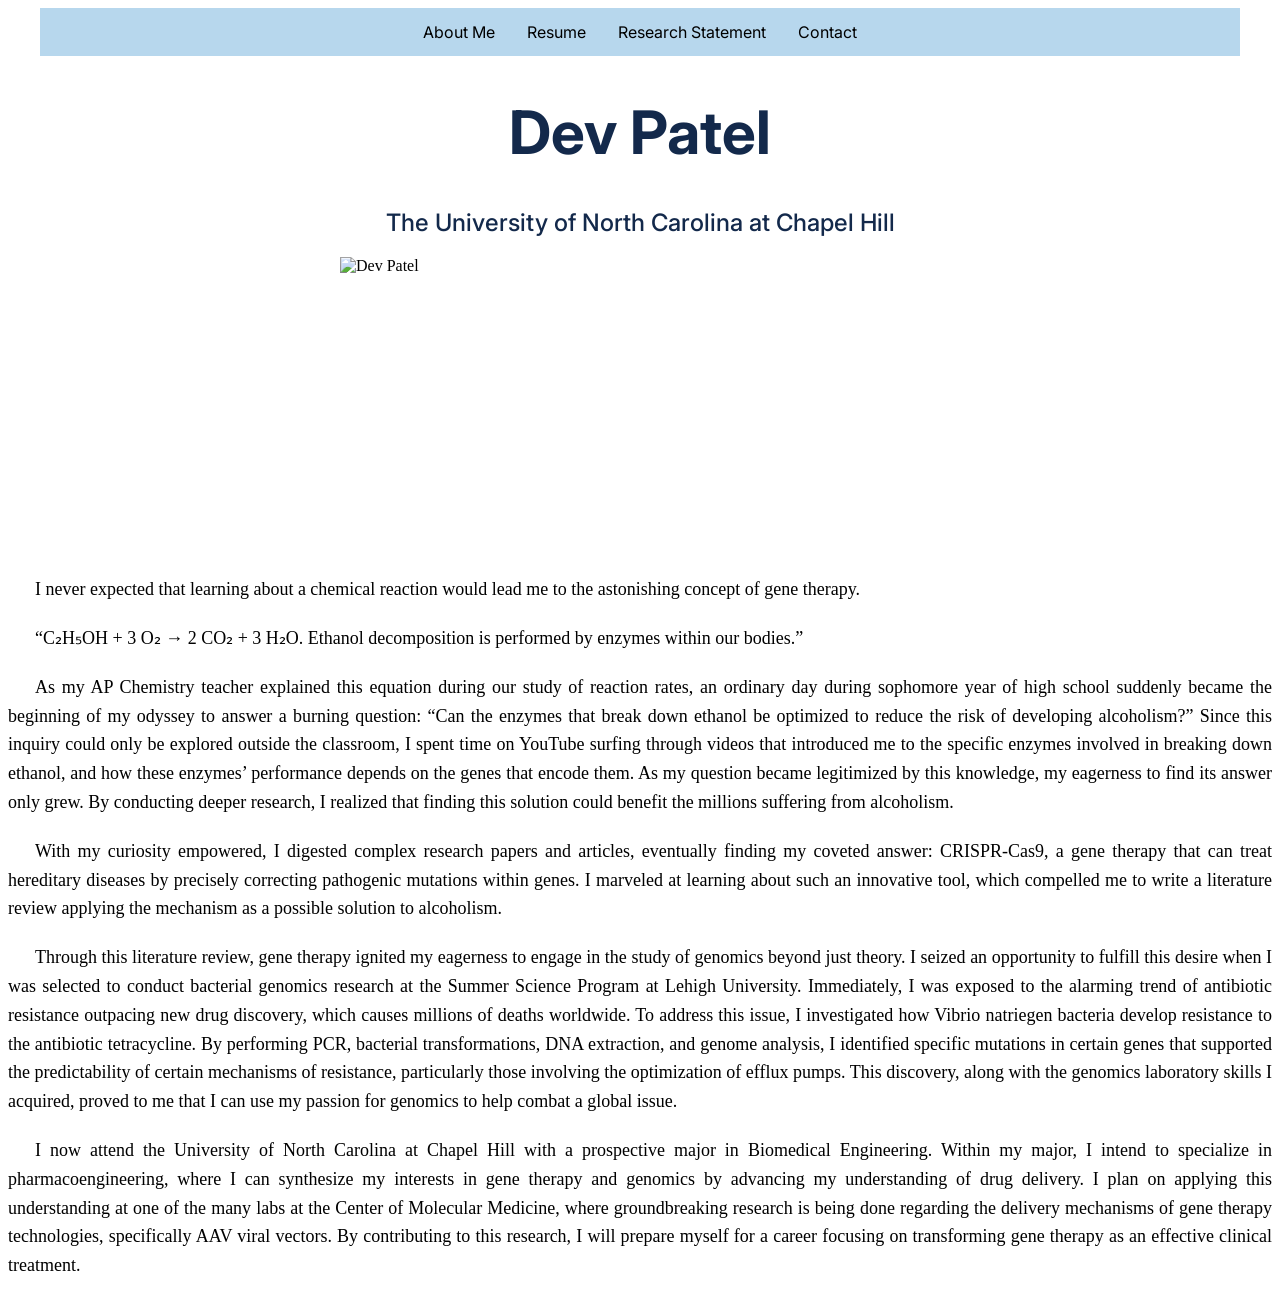
==== index.html @ 308b5693 "Worked on Home Page" ====
<!DOCTYPE html>
<html>
<head>
<title>Dev Patel</title>
</head>
<link rel="stylesheet" href="style.css">
<body>
    <navbar">
        <ul>
            <li><a href="index.html">About Me</a></li>
            <li><a href="resume.html">Resume</a></li>
            <li><a href="researchstatement.html">Research Statement</a></li>
            <li><a href="contactinformation.html">Contact</a></li>
        </ul>
    </navbar>
    <h1 >Dev Patel</h1>
    <h2 >The University of North Carolina at Chapel Hill</h2>
    <img style="width: 600px; height: 300px;" src="https://media.licdn.com/dms/image/v2/D4E03AQGWj9w9vLKgnQ/profile-displayphoto-shrink_800_800/B4EZQkqEZgHkAg-/0/1735781796800?e=1792022400&v=beta&t=fIKKmQFOK9RnvFEwx9i7s6EqBhBZdT0MkdZrXkFmvZI" alt="Dev Patel">
    <p>I never expected that learning about a chemical reaction would lead me to the astonishing concept of gene therapy.</p>
    <p>“C₂H₅OH + 3 O₂ → 2 CO₂ + 3 H₂O. Ethanol decomposition is performed by enzymes within our bodies.”</p>
    <p>As my AP Chemistry teacher explained this equation during our study of reaction rates, an ordinary day during sophomore year of high school suddenly became the beginning of my odyssey to answer a burning question: “Can the enzymes that break down ethanol be optimized to reduce the risk of developing alcoholism?” Since this inquiry could only be explored outside the classroom, I spent time on YouTube surfing through videos that introduced me to the specific enzymes involved in breaking down ethanol, and how these enzymes’ performance depends on the genes that encode them. As my question became legitimized by this knowledge, my eagerness to find its answer only grew. By conducting deeper research, I realized that finding this solution could benefit the millions suffering from alcoholism.</p>
    <p>With my curiosity empowered, I digested complex research papers and articles, eventually finding my coveted answer: CRISPR-Cas9, a gene therapy that can treat hereditary diseases by precisely correcting pathogenic mutations within genes. I marveled at learning about such an innovative tool, which compelled me to write a literature review applying the mechanism as a possible solution to alcoholism.</p>
    <p>Through this literature review, gene therapy ignited my eagerness to engage in the study of genomics beyond just theory. I seized an opportunity to fulfill this desire when I was selected to conduct bacterial genomics research at the Summer Science Program at Lehigh University. Immediately, I was exposed to the alarming trend of antibiotic resistance outpacing new drug discovery, which causes millions of deaths worldwide. To address this issue, I investigated how Vibrio natriegen bacteria develop resistance to the antibiotic tetracycline. By performing PCR, bacterial transformations, DNA extraction, and genome analysis, I identified specific mutations in certain genes that supported the predictability of certain mechanisms of resistance, particularly those involving the optimization of efflux pumps. This discovery, along with the genomics laboratory skills I acquired, proved to me that I can use my passion for genomics to help combat a global issue.</p>
    <p>I now attend the University of North Carolina at Chapel Hill with a prospective major in Biomedical Engineering. Within my major, I intend to specialize in pharmacoengineering, where I can synthesize my interests in gene therapy and genomics by advancing my understanding of drug delivery. I plan on applying this understanding at one of the many labs at the Center of Molecular Medicine, where groundbreaking research is being done regarding the delivery mechanisms of gene therapy technologies, specifically AAV viral vectors. By contributing to this research, I will prepare myself for a career focusing on transforming gene therapy as an effective clinical treatment.</p>
</body>
</html>
---- style.css ----
@import url('https://fonts.googleapis.com/css2?family=Inter:wght@400;700&family=Roboto:wght@400;700&display=swap');
ul {
  position: sticky;
  top: 0;
  list-style-type: none;
  margin: 0 auto;
  padding: 0;
  overflow: hidden;
  background-color: #b7d7ed;
  display:flex;
  justify-content: center;
  width:1200px
}

ul li a {
  display: block;
  color: black;
  text-align: center;
  padding: 14px 16px;
  text-decoration: none;
  font-family: 'Inter', sans-serif;
}

ul li a:hover {
  background-color: #13294b;
  color:#b7d7ed
  
}

h1{
    font-family:'Inter', sans-serif;
    font-size:60px;
    font-weight:bold;
    text-align: center;
    color:#13294b;
}

h2{
    font-family:'inter', sans-serif;
    font-weight:500;
    text-align: center;
    color:#13294b
}
img{
    display: block;
    margin-left: auto;
    margin-right: auto;
    width: 50%;
}
p {
  font-family:'Georgia', serif; /* Sets the font family for paragraphs */
  font-size:large;
  /* Controls spacing between paragraphs */
  margin-bottom: 20px;
  
  /* Improves readability by adjusting space between text lines */
  line-height: 1.6;
  
  /* Sets the alignment (left, right, center, or justify) */
  text-align: justify;
  
  /* Indents the first line of every paragraph (optional book-style) */
  text-indent: 1.5em;
}
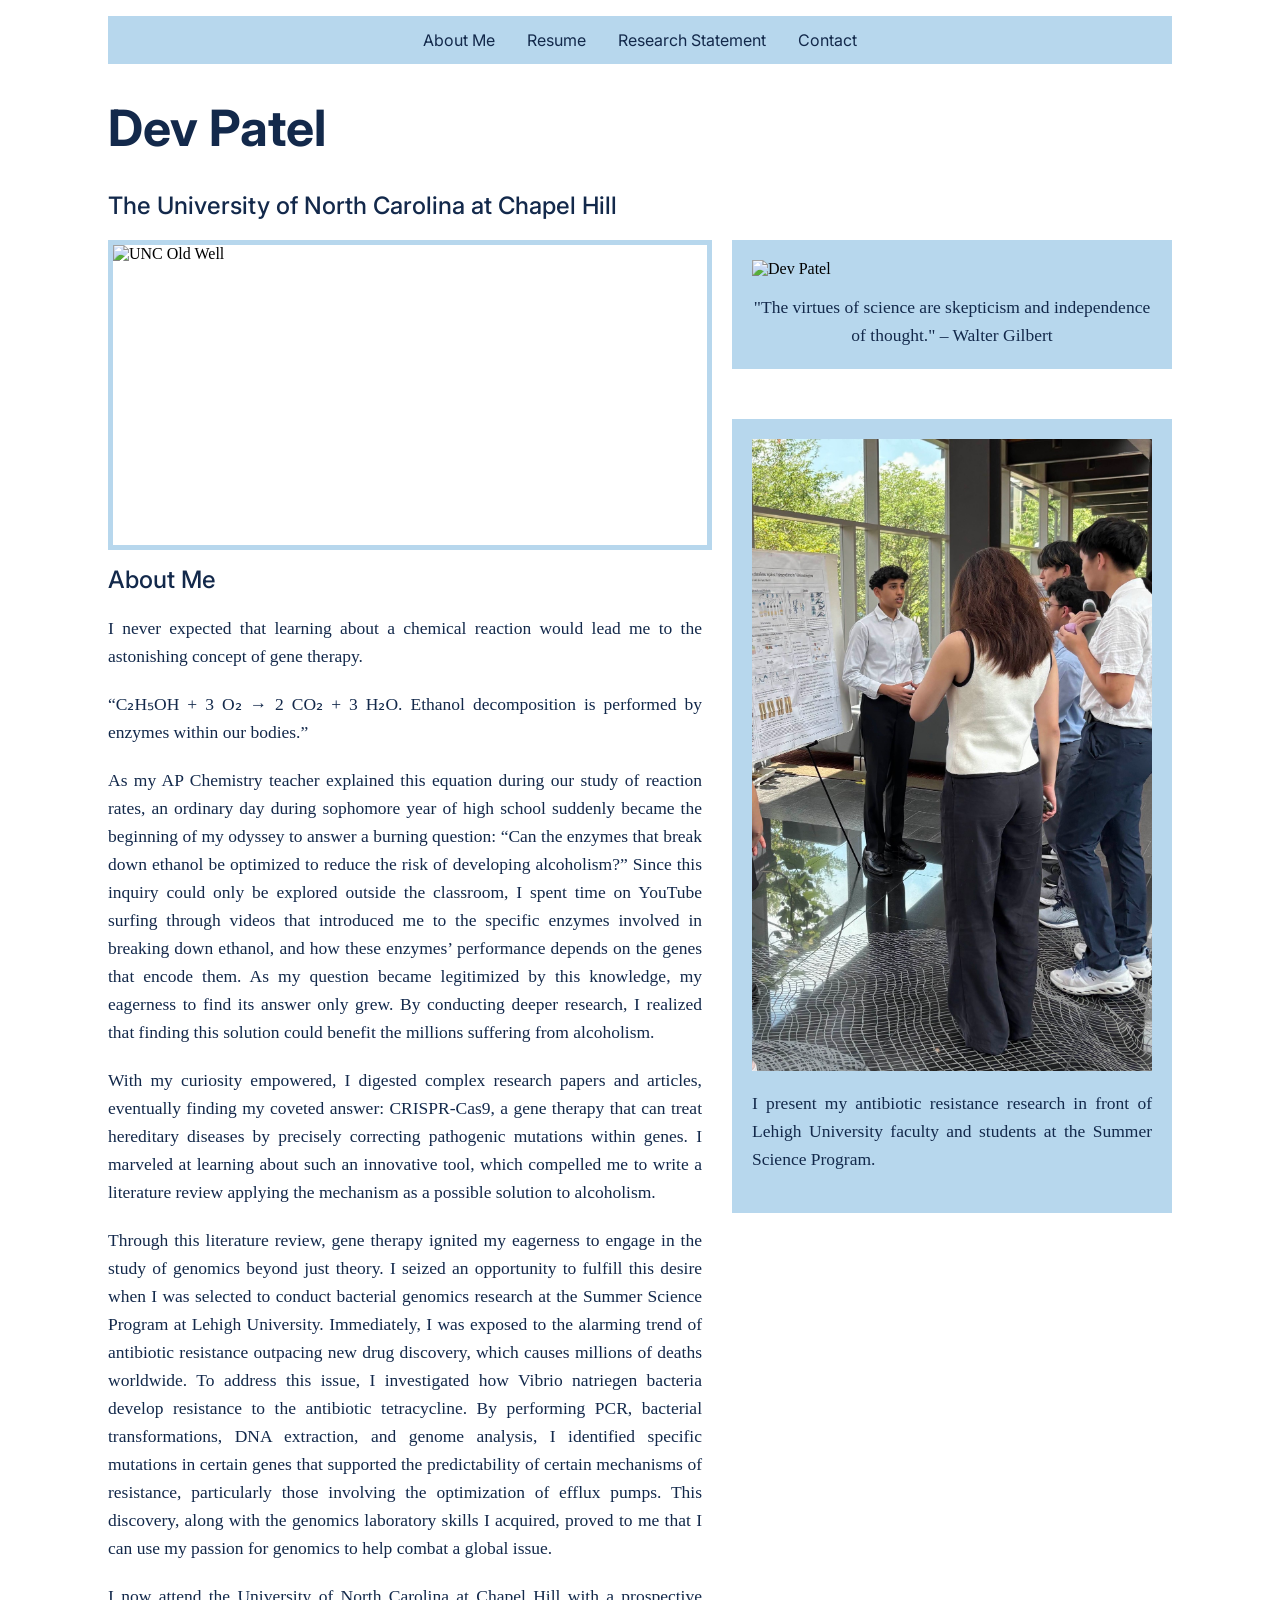
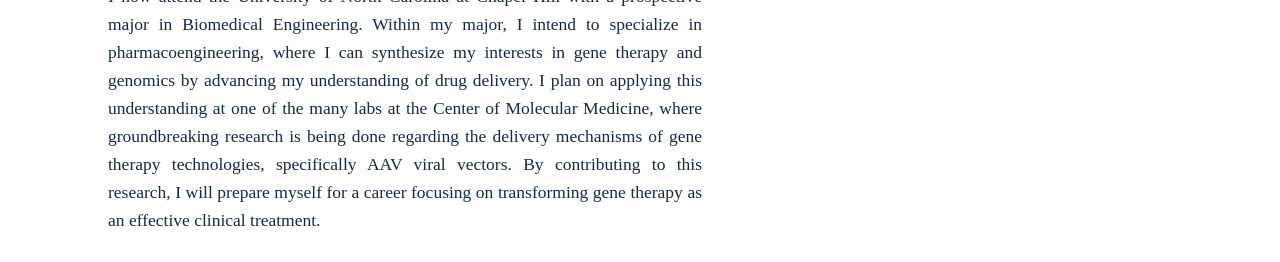
==== commit a89079eb: "Finished Index Page, Resume, Contact Info, Setup Research Statement," ====
--- a/index.html
+++ b/index.html
@@ -15,12 +15,28 @@
     </navbar>
     <h1 >Dev Patel</h1>
     <h2 >The University of North Carolina at Chapel Hill</h2>
-    <img style="width: 600px; height: 300px;" src="https://media.licdn.com/dms/image/v2/D4E03AQGWj9w9vLKgnQ/profile-displayphoto-shrink_800_800/B4EZQkqEZgHkAg-/0/1735781796800?e=1792022400&v=beta&t=fIKKmQFOK9RnvFEwx9i7s6EqBhBZdT0MkdZrXkFmvZI" alt="Dev Patel">
-    <p>I never expected that learning about a chemical reaction would lead me to the astonishing concept of gene therapy.</p>
-    <p>“C₂H₅OH + 3 O₂ → 2 CO₂ + 3 H₂O. Ethanol decomposition is performed by enzymes within our bodies.”</p>
-    <p>As my AP Chemistry teacher explained this equation during our study of reaction rates, an ordinary day during sophomore year of high school suddenly became the beginning of my odyssey to answer a burning question: “Can the enzymes that break down ethanol be optimized to reduce the risk of developing alcoholism?” Since this inquiry could only be explored outside the classroom, I spent time on YouTube surfing through videos that introduced me to the specific enzymes involved in breaking down ethanol, and how these enzymes’ performance depends on the genes that encode them. As my question became legitimized by this knowledge, my eagerness to find its answer only grew. By conducting deeper research, I realized that finding this solution could benefit the millions suffering from alcoholism.</p>
-    <p>With my curiosity empowered, I digested complex research papers and articles, eventually finding my coveted answer: CRISPR-Cas9, a gene therapy that can treat hereditary diseases by precisely correcting pathogenic mutations within genes. I marveled at learning about such an innovative tool, which compelled me to write a literature review applying the mechanism as a possible solution to alcoholism.</p>
-    <p>Through this literature review, gene therapy ignited my eagerness to engage in the study of genomics beyond just theory. I seized an opportunity to fulfill this desire when I was selected to conduct bacterial genomics research at the Summer Science Program at Lehigh University. Immediately, I was exposed to the alarming trend of antibiotic resistance outpacing new drug discovery, which causes millions of deaths worldwide. To address this issue, I investigated how Vibrio natriegen bacteria develop resistance to the antibiotic tetracycline. By performing PCR, bacterial transformations, DNA extraction, and genome analysis, I identified specific mutations in certain genes that supported the predictability of certain mechanisms of resistance, particularly those involving the optimization of efflux pumps. This discovery, along with the genomics laboratory skills I acquired, proved to me that I can use my passion for genomics to help combat a global issue.</p>
-    <p>I now attend the University of North Carolina at Chapel Hill with a prospective major in Biomedical Engineering. Within my major, I intend to specialize in pharmacoengineering, where I can synthesize my interests in gene therapy and genomics by advancing my understanding of drug delivery. I plan on applying this understanding at one of the many labs at the Center of Molecular Medicine, where groundbreaking research is being done regarding the delivery mechanisms of gene therapy technologies, specifically AAV viral vectors. By contributing to this research, I will prepare myself for a career focusing on transforming gene therapy as an effective clinical treatment.</p>
+   <div class="image-container">
+    <div class="left-column">
+        <img src="https://static.cozycozy.com/images/catalog/bg2/horizontal-chapel-hill.jpg" alt="UNC Old Well" class="UNC photo">
+        <h2>About Me</h2>
+        <p>I never expected that learning about a chemical reaction would lead me to the astonishing concept of gene therapy.</p>
+        <p>“C₂H₅OH + 3 O₂ → 2 CO₂ + 3 H₂O. Ethanol decomposition is performed by enzymes within our bodies.”</p>
+        <p>As my AP Chemistry teacher explained this equation during our study of reaction rates, an ordinary day during sophomore year of high school suddenly became the beginning of my odyssey to answer a burning question: “Can the enzymes that break down ethanol be optimized to reduce the risk of developing alcoholism?” Since this inquiry could only be explored outside the classroom, I spent time on YouTube surfing through videos that introduced me to the specific enzymes involved in breaking down ethanol, and how these enzymes’ performance depends on the genes that encode them. As my question became legitimized by this knowledge, my eagerness to find its answer only grew. By conducting deeper research, I realized that finding this solution could benefit the millions suffering from alcoholism.</p>
+        <p>With my curiosity empowered, I digested complex research papers and articles, eventually finding my coveted answer: CRISPR-Cas9, a gene therapy that can treat hereditary diseases by precisely correcting pathogenic mutations within genes. I marveled at learning about such an innovative tool, which compelled me to write a literature review applying the mechanism as a possible solution to alcoholism.</p>
+        <p>Through this literature review, gene therapy ignited my eagerness to engage in the study of genomics beyond just theory. I seized an opportunity to fulfill this desire when I was selected to conduct bacterial genomics research at the Summer Science Program at Lehigh University. Immediately, I was exposed to the alarming trend of antibiotic resistance outpacing new drug discovery, which causes millions of deaths worldwide. To address this issue, I investigated how Vibrio natriegen bacteria develop resistance to the antibiotic tetracycline. By performing PCR, bacterial transformations, DNA extraction, and genome analysis, I identified specific mutations in certain genes that supported the predictability of certain mechanisms of resistance, particularly those involving the optimization of efflux pumps. This discovery, along with the genomics laboratory skills I acquired, proved to me that I can use my passion for genomics to help combat a global issue.</p>
+        <p>I now attend the University of North Carolina at Chapel Hill with a prospective major in Biomedical Engineering. Within my major, I intend to specialize in pharmacoengineering, where I can synthesize my interests in gene therapy and genomics by advancing my understanding of drug delivery. I plan on applying this understanding at one of the many labs at the Center of Molecular Medicine, where groundbreaking research is being done regarding the delivery mechanisms of gene therapy technologies, specifically AAV viral vectors. By contributing to this research, I will prepare myself for a career focusing on transforming gene therapy as an effective clinical treatment.</p>
+    </div>
+    <div class="right-column">
+    <div class="profile-card">
+        <img src="https://media.licdn.com/dms/image/v2/D4E03AQGWj9w9vLKgnQ/profile-displayphoto-shrink_800_800/B4EZQkqEZgHkAg-/0/1735781796800?e=1792022400&v=beta&t=fIKKmQFOK9RnvFEwx9i7s6EqBhBZdT0MkdZrXkFmvZI" alt="Dev Patel" class="profile-photo">
+        <p class="quote">"The virtues of science are skepticism and independence of thought." – Walter Gilbert</p>
+    </div>
+    <div class="profile-card">
+        <img src="IMG_7405.jpg" alt="Describe the image" class="extra-photo">
+        <p>I present my antibiotic resistance research in front of Lehigh University faculty and students at the Summer Science Program.</p>
+    </div>
+</div>
+    </div>
+</div>
 </body>
 </html>
--- a/style.css
+++ b/style.css
@@ -3,18 +3,19 @@
   position: sticky;
   top: 0;
   list-style-type: none;
-  margin: 0 auto;
+  margin-top: 0 auto;
+  margin-left: 100px;
+  margin-right: 100px;
   padding: 0;
   overflow: hidden;
+  display: flex;
+  justify-content: center;
   background-color: #b7d7ed;
-  display:flex;
-  justify-content: center;
-  width:1200px
 }
 
 ul li a {
   display: block;
-  color: black;
+  color: #13294b;
   text-align: center;
   padding: 14px 16px;
   text-decoration: none;
@@ -29,36 +30,92 @@
 
 h1{
     font-family:'Inter', sans-serif;
-    font-size:60px;
+    font-size:50px;
     font-weight:bold;
-    text-align: center;
+    text-align: left;
     color:#13294b;
+    margin-left: 100px;
 }
 
 h2{
     font-family:'inter', sans-serif;
     font-weight:500;
-    text-align: center;
+    text-align: left;
+    margin-left: 100px;
     color:#13294b
 }
-img{
-    display: block;
-    margin-left: auto;
-    margin-right: auto;
-    width: 50%;
+.image-container {
+  display: flex;
+  align-items: flex-start;  /* tops line up */
+  gap: 30px;
+  margin: 0 100px;          /* matches your page margins */
+}
+
+/* Left side: UNC photo + About Me */
+.left-column {
+  flex: 1;                  /* takes all remaining width */
+  min-width: 0;
+}
+
+.UNC.photo {
+  width: 100%;
+  height: 300px;
+  object-fit: cover;        /* crops instead of squishing */
+  display: block;
+  border:#b7d7ed solid 5px;
+}
+
+.left-column h2 {
+  margin-top: 15px;
+  margin-left: 0;         /* space between photo and heading */
+}
+
+.right-column {
+  flex-shrink: 0;
+  width: 440px;              /* controls the card AND the new image's width */
+}
+
+.profile-card {
+  width: 100%;
+  box-sizing: border-box;    /* padding stays inside the 440px */
+  background-color: #b7d7ed;
+  padding: 20px;
+}
+
+.profile-photo {
+  width: 100%;
+  height: auto;
+  display: block;
+}
+
+.quote {
+  margin: 15px 0 0;
+  text-align: center;
+  color: #13294b;
+}
+.extra-photo {
+  width: 100%;
+  height: auto;
+  display: block;
+}
+.profile-card + .profile-card {
+  margin-top: 50px;
 }
 p {
   font-family:'Georgia', serif; /* Sets the font family for paragraphs */
-  font-size:large;
+  font-size:17.5px;
   /* Controls spacing between paragraphs */
   margin-bottom: 20px;
+  color:#13294b;
   
   /* Improves readability by adjusting space between text lines */
   line-height: 1.6;
   
   /* Sets the alignment (left, right, center, or justify) */
   text-align: justify;
-  
-  /* Indents the first line of every paragraph (optional book-style) */
-  text-indent: 1.5em;
+}
+.resume-container {
+  display: flex;
+  justify-content: center;
+  margin-bottom: 40px;
 }
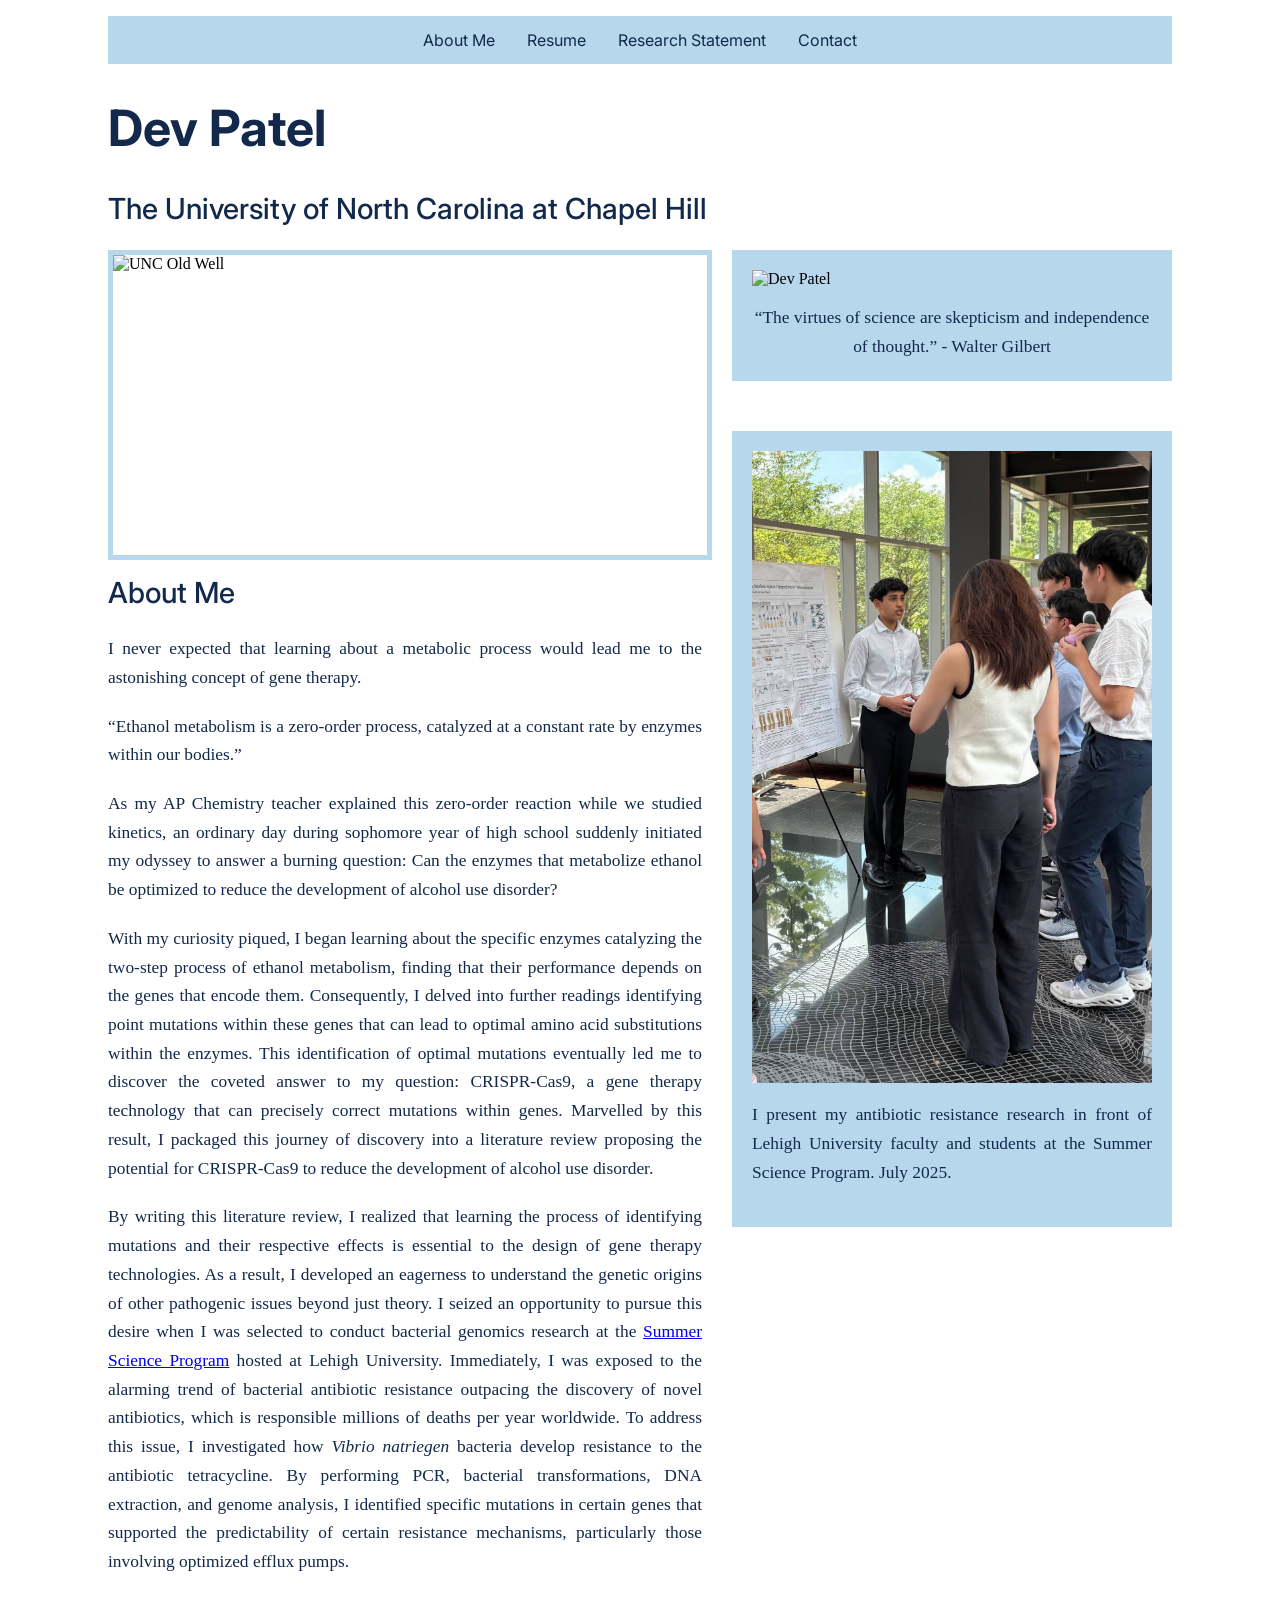
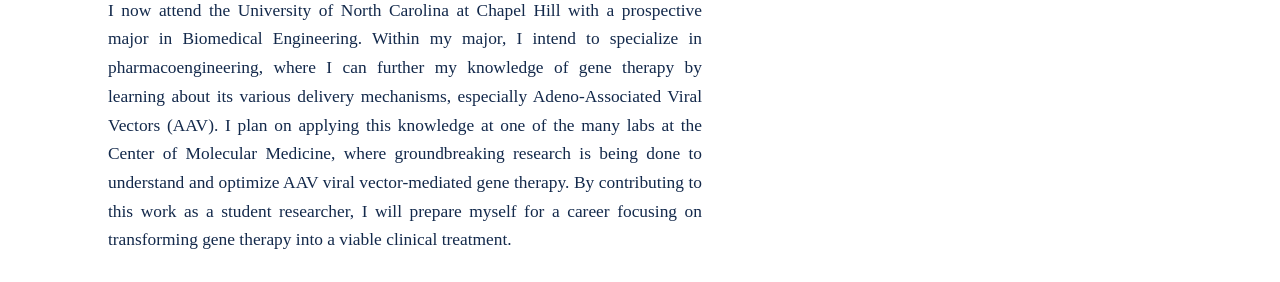
==== commit c852cffd: "All Changes" ====
--- a/index.html
+++ b/index.html
@@ -19,21 +19,21 @@
     <div class="left-column">
         <img src="https://static.cozycozy.com/images/catalog/bg2/horizontal-chapel-hill.jpg" alt="UNC Old Well" class="UNC photo">
         <h2>About Me</h2>
-        <p>I never expected that learning about a chemical reaction would lead me to the astonishing concept of gene therapy.</p>
-        <p>“C₂H₅OH + 3 O₂ → 2 CO₂ + 3 H₂O. Ethanol decomposition is performed by enzymes within our bodies.”</p>
-        <p>As my AP Chemistry teacher explained this equation during our study of reaction rates, an ordinary day during sophomore year of high school suddenly became the beginning of my odyssey to answer a burning question: “Can the enzymes that break down ethanol be optimized to reduce the risk of developing alcoholism?” Since this inquiry could only be explored outside the classroom, I spent time on YouTube surfing through videos that introduced me to the specific enzymes involved in breaking down ethanol, and how these enzymes’ performance depends on the genes that encode them. As my question became legitimized by this knowledge, my eagerness to find its answer only grew. By conducting deeper research, I realized that finding this solution could benefit the millions suffering from alcoholism.</p>
-        <p>With my curiosity empowered, I digested complex research papers and articles, eventually finding my coveted answer: CRISPR-Cas9, a gene therapy that can treat hereditary diseases by precisely correcting pathogenic mutations within genes. I marveled at learning about such an innovative tool, which compelled me to write a literature review applying the mechanism as a possible solution to alcoholism.</p>
-        <p>Through this literature review, gene therapy ignited my eagerness to engage in the study of genomics beyond just theory. I seized an opportunity to fulfill this desire when I was selected to conduct bacterial genomics research at the Summer Science Program at Lehigh University. Immediately, I was exposed to the alarming trend of antibiotic resistance outpacing new drug discovery, which causes millions of deaths worldwide. To address this issue, I investigated how Vibrio natriegen bacteria develop resistance to the antibiotic tetracycline. By performing PCR, bacterial transformations, DNA extraction, and genome analysis, I identified specific mutations in certain genes that supported the predictability of certain mechanisms of resistance, particularly those involving the optimization of efflux pumps. This discovery, along with the genomics laboratory skills I acquired, proved to me that I can use my passion for genomics to help combat a global issue.</p>
-        <p>I now attend the University of North Carolina at Chapel Hill with a prospective major in Biomedical Engineering. Within my major, I intend to specialize in pharmacoengineering, where I can synthesize my interests in gene therapy and genomics by advancing my understanding of drug delivery. I plan on applying this understanding at one of the many labs at the Center of Molecular Medicine, where groundbreaking research is being done regarding the delivery mechanisms of gene therapy technologies, specifically AAV viral vectors. By contributing to this research, I will prepare myself for a career focusing on transforming gene therapy as an effective clinical treatment.</p>
+        <p>I never expected that learning about a metabolic process would lead me to the astonishing concept of gene therapy.</p>
+        <p>“Ethanol metabolism is a zero-order process, catalyzed at a constant rate by enzymes within our bodies.”</p>
+        <p>As my AP Chemistry teacher explained this zero-order reaction while we studied kinetics, an ordinary day during sophomore year of high school suddenly initiated my odyssey to answer a burning question: Can the enzymes that metabolize ethanol be optimized to reduce the development of alcohol use disorder? 
+        <p>With my curiosity piqued, I began learning about the specific enzymes catalyzing the two-step process of ethanol metabolism, finding that their performance depends on the genes that encode them. Consequently, I delved into further readings identifying point mutations within these genes that can lead to optimal amino acid substitutions within the enzymes. This identification of optimal mutations eventually led me to discover the coveted answer to my question: CRISPR-Cas9, a gene therapy technology that can precisely correct mutations within genes. Marvelled by this result, I packaged this journey of discovery into a literature review proposing the potential for CRISPR-Cas9 to reduce the development of alcohol use disorder.</p>
+        <p>By writing this literature review, I realized that learning the process of identifying mutations and their respective effects is essential to the design of gene therapy technologies. As a result, I developed an eagerness to understand the genetic origins of other pathogenic issues beyond just theory. I seized an opportunity to pursue this desire when I was selected to conduct bacterial genomics research at the <a href="https://ssp.org/bacterial-genomics/" target="_blank">Summer Science Program</a> hosted at Lehigh University. Immediately, I was exposed to the alarming trend of bacterial antibiotic resistance outpacing the discovery of novel antibiotics, which is responsible millions of deaths per year worldwide. To address this issue, I investigated how <i>Vibrio natriegen</i> bacteria develop resistance to the antibiotic tetracycline. By performing PCR, bacterial transformations, DNA extraction, and genome analysis, I identified specific mutations in certain genes that supported the predictability of certain resistance mechanisms, particularly those involving optimized efflux pumps.</p>
+        <p>I now attend the University of North Carolina at Chapel Hill with a prospective major in Biomedical Engineering. Within my major, I intend to specialize in pharmacoengineering, where I can further my knowledge of gene therapy by learning about its various delivery mechanisms, especially Adeno-Associated Viral Vectors (AAV). I plan on applying this knowledge at one of the many labs at the Center of Molecular Medicine, where groundbreaking research is being done to understand and optimize AAV viral vector-mediated gene therapy. By contributing to this work as a student researcher, I will prepare myself for a career focusing on transforming gene therapy into a viable clinical treatment.</p>
     </div>
     <div class="right-column">
     <div class="profile-card">
-        <img src="https://media.licdn.com/dms/image/v2/D4E03AQGWj9w9vLKgnQ/profile-displayphoto-shrink_800_800/B4EZQkqEZgHkAg-/0/1735781796800?e=1792022400&v=beta&t=fIKKmQFOK9RnvFEwx9i7s6EqBhBZdT0MkdZrXkFmvZI" alt="Dev Patel" class="profile-photo">
-        <p class="quote">"The virtues of science are skepticism and independence of thought." – Walter Gilbert</p>
+        <img src="https://media.licdn.com/dms/image/v2/D4E03AQGWj9w9vLKgnQ/profile-displayphoto-shrink_800_800/B4EZQkqEZgHkAg-/0/1735781796800?e=1793836800&v=beta&t=qBeiGGsUl1-yHXeUT11aN6q8BCBufcJVCK0CBBPH0yM" alt="Dev Patel" class="profile-photo">
+        <p class="quote">“The virtues of science are skepticism and independence of thought.” - Walter Gilbert</p>
     </div>
     <div class="profile-card">
         <img src="IMG_7405.jpg" alt="Describe the image" class="extra-photo">
-        <p>I present my antibiotic resistance research in front of Lehigh University faculty and students at the Summer Science Program.</p>
+        <p>I present my antibiotic resistance research in front of Lehigh University faculty and students at the Summer Science Program. July 2025.</p>
     </div>
 </div>
     </div>
--- a/style.css
+++ b/style.css
@@ -42,6 +42,7 @@
     font-weight:500;
     text-align: left;
     margin-left: 100px;
+    font-size: 29px;
     color:#13294b
 }
 .image-container {
@@ -103,13 +104,13 @@
 }
 p {
   font-family:'Georgia', serif; /* Sets the font family for paragraphs */
-  font-size:17.5px;
+  font-size:17.4px;
   /* Controls spacing between paragraphs */
   margin-bottom: 20px;
   color:#13294b;
   
   /* Improves readability by adjusting space between text lines */
-  line-height: 1.6;
+  line-height: 1.65;
   
   /* Sets the alignment (left, right, center, or justify) */
   text-align: justify;
@@ -118,4 +119,35 @@
   display: flex;
   justify-content: center;
   margin-bottom: 40px;
+}
+.Research-Container {
+  font-family: 'Georgia', serif;
+  font-size: 20px;
+  text-align: center;
+  color: #13294b;
+  background-color: #b7d7ed;
+  margin-top: 20px;
+  margin-left: 100px;
+  margin-right: 100px;
+  justify-content: center;
+  border: #13294b solid 5px;
+  border-radius: 20px;
+}
+.Research-Quote {
+  font-family: 'Georgia', serif;
+  font-size: 25px;
+  text-align: center;
+  color: #13294b;
+  padding-left: 10px;
+  padding-right: 10px;
+  line-height: 1.5;
+}
+.Research-Quote2 {
+  font-family: 'Georgia', serif;
+  font-size: 20px;
+  text-align: center;
+  color: #13294b;
+  padding-left: 10px;
+  padding-right: 10px;
+  line-height: 1.5;
 }
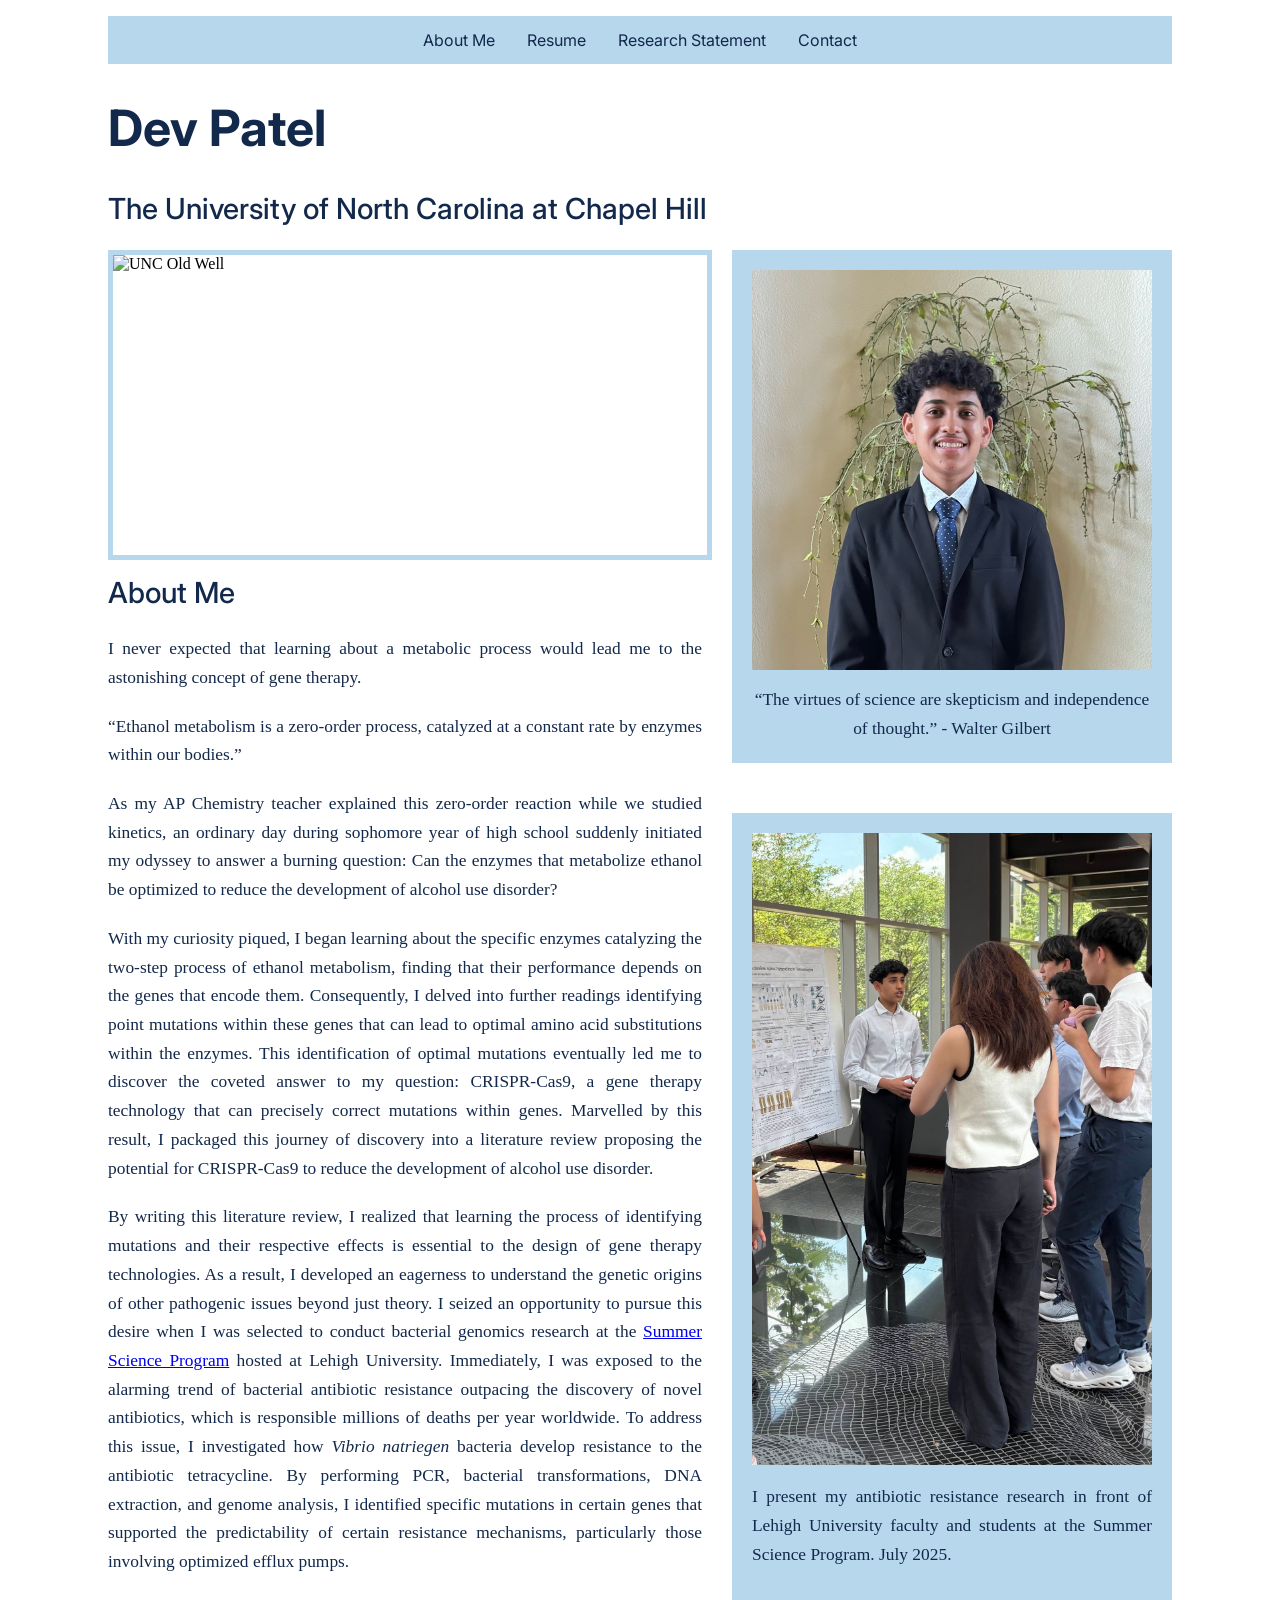
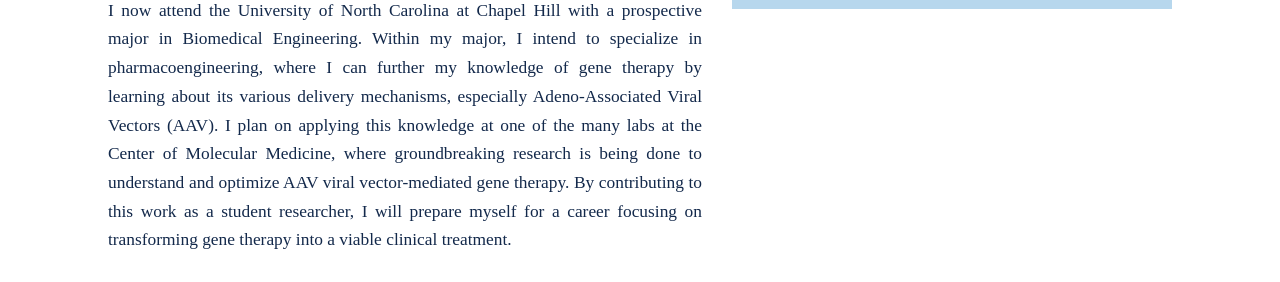
==== commit 00a2e57e: "Changed Research Statement, Uploaded LinkedIn photo to fix issue" ====
--- a/index.html
+++ b/index.html
@@ -28,7 +28,7 @@
     </div>
     <div class="right-column">
     <div class="profile-card">
-        <img src="https://media.licdn.com/dms/image/v2/D4E03AQGWj9w9vLKgnQ/profile-displayphoto-shrink_800_800/B4EZQkqEZgHkAg-/0/1735781796800?e=1793836800&v=beta&t=qBeiGGsUl1-yHXeUT11aN6q8BCBufcJVCK0CBBPH0yM" alt="Dev Patel" class="profile-photo">
+        <img src="LinkedIn Photo.jpeg" alt="Dev Patel" class="profile-photo">
         <p class="quote">“The virtues of science are skepticism and independence of thought.” - Walter Gilbert</p>
     </div>
     <div class="profile-card">
--- a/style.css
+++ b/style.css
@@ -150,4 +150,26 @@
   padding-left: 10px;
   padding-right: 10px;
   line-height: 1.5;
+}
+.Research-Paragraph-Container {
+  font-family: 'Georgia', serif;
+  font-size: 20px;
+  text-align: center;
+  color: #13294b;
+  background-color: #b7d7ed;
+  margin-top: 50px;
+  margin-left: 100px;
+  margin-right: 100px;
+  justify-content: center;
+  border: #13294b solid 5px;
+  border-radius: 20px;
+}
+.Research-Paragraph {
+  font-family: 'Georgia', serif;
+  font-size: 25px;
+  justify-content: center;
+  color: #13294b;
+  padding-left: 35px;
+  padding-right: 35px;
+  line-height: 1.5;
 }
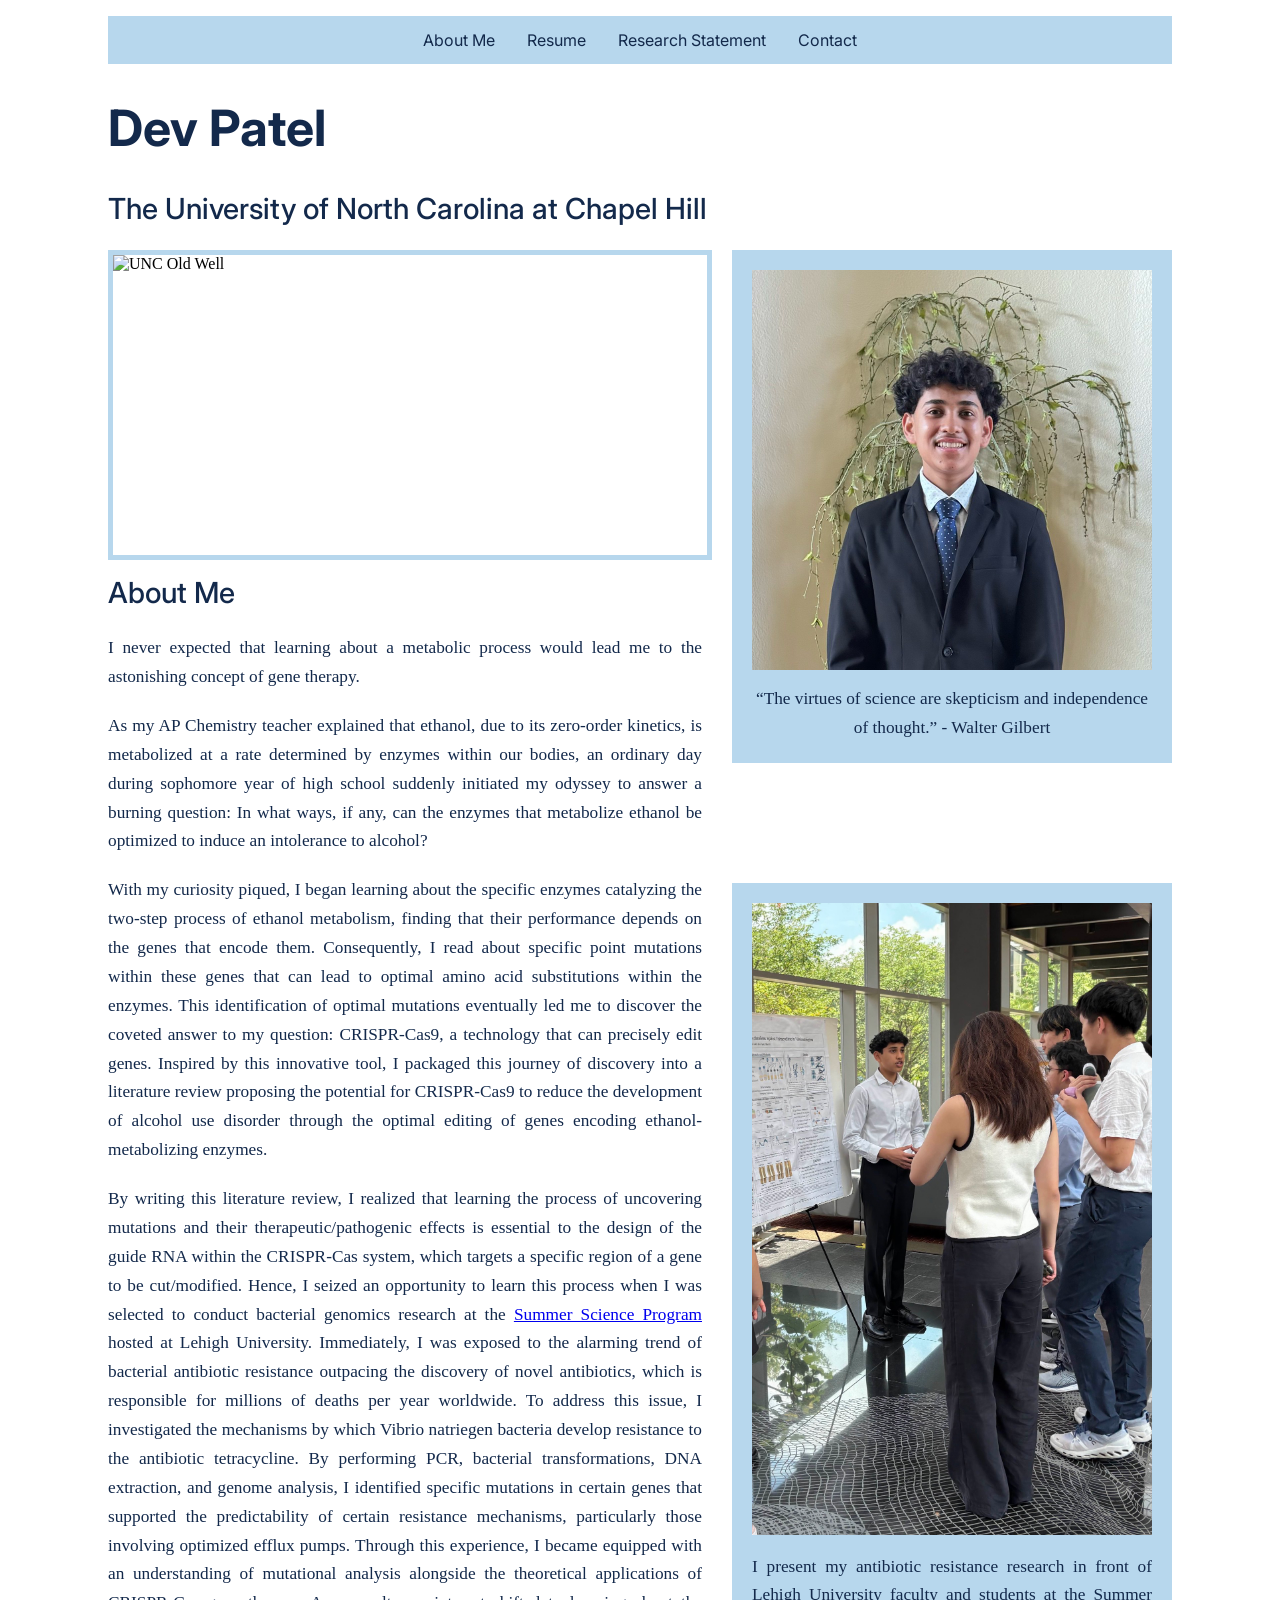
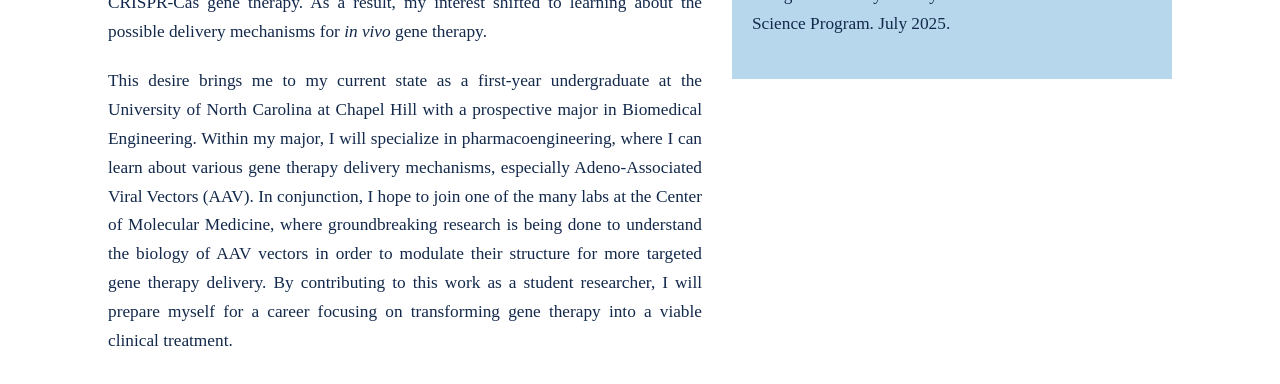
==== commit 3176ded5: "Final Changes to Website" ====
--- a/index.html
+++ b/index.html
@@ -20,11 +20,10 @@
         <img src="https://static.cozycozy.com/images/catalog/bg2/horizontal-chapel-hill.jpg" alt="UNC Old Well" class="UNC photo">
         <h2>About Me</h2>
         <p>I never expected that learning about a metabolic process would lead me to the astonishing concept of gene therapy.</p>
-        <p>“Ethanol metabolism is a zero-order process, catalyzed at a constant rate by enzymes within our bodies.”</p>
-        <p>As my AP Chemistry teacher explained this zero-order reaction while we studied kinetics, an ordinary day during sophomore year of high school suddenly initiated my odyssey to answer a burning question: Can the enzymes that metabolize ethanol be optimized to reduce the development of alcohol use disorder? 
-        <p>With my curiosity piqued, I began learning about the specific enzymes catalyzing the two-step process of ethanol metabolism, finding that their performance depends on the genes that encode them. Consequently, I delved into further readings identifying point mutations within these genes that can lead to optimal amino acid substitutions within the enzymes. This identification of optimal mutations eventually led me to discover the coveted answer to my question: CRISPR-Cas9, a gene therapy technology that can precisely correct mutations within genes. Marvelled by this result, I packaged this journey of discovery into a literature review proposing the potential for CRISPR-Cas9 to reduce the development of alcohol use disorder.</p>
-        <p>By writing this literature review, I realized that learning the process of identifying mutations and their respective effects is essential to the design of gene therapy technologies. As a result, I developed an eagerness to understand the genetic origins of other pathogenic issues beyond just theory. I seized an opportunity to pursue this desire when I was selected to conduct bacterial genomics research at the <a href="https://ssp.org/bacterial-genomics/" target="_blank">Summer Science Program</a> hosted at Lehigh University. Immediately, I was exposed to the alarming trend of bacterial antibiotic resistance outpacing the discovery of novel antibiotics, which is responsible millions of deaths per year worldwide. To address this issue, I investigated how <i>Vibrio natriegen</i> bacteria develop resistance to the antibiotic tetracycline. By performing PCR, bacterial transformations, DNA extraction, and genome analysis, I identified specific mutations in certain genes that supported the predictability of certain resistance mechanisms, particularly those involving optimized efflux pumps.</p>
-        <p>I now attend the University of North Carolina at Chapel Hill with a prospective major in Biomedical Engineering. Within my major, I intend to specialize in pharmacoengineering, where I can further my knowledge of gene therapy by learning about its various delivery mechanisms, especially Adeno-Associated Viral Vectors (AAV). I plan on applying this knowledge at one of the many labs at the Center of Molecular Medicine, where groundbreaking research is being done to understand and optimize AAV viral vector-mediated gene therapy. By contributing to this work as a student researcher, I will prepare myself for a career focusing on transforming gene therapy into a viable clinical treatment.</p>
+        <p>As my AP Chemistry teacher explained that ethanol, due to its zero-order kinetics, is metabolized at a rate determined by enzymes within our bodies, an ordinary day during sophomore year of high school suddenly initiated my odyssey to answer a burning question: In what ways, if any, can the enzymes that metabolize ethanol be optimized to induce an intolerance to alcohol?</p>
+        <p>With my curiosity piqued, I began learning about the specific enzymes catalyzing the two-step process of ethanol metabolism, finding that their performance depends on the genes that encode them. Consequently, I read about specific point mutations within these genes that can lead to optimal amino acid substitutions within the enzymes. This identification of optimal mutations eventually led me to discover the coveted answer to my question: CRISPR-Cas9, a technology that can precisely edit genes. Inspired by this innovative tool, I packaged this journey of discovery into a literature review proposing the potential for CRISPR-Cas9 to reduce the development of alcohol use disorder through the optimal editing of genes encoding ethanol-metabolizing enzymes.</p>
+        <p>By writing this literature review, I realized that learning the process of uncovering mutations and their therapeutic/pathogenic effects is essential to the design of the guide RNA within the CRISPR-Cas system, which targets a specific region of a gene to be cut/modified. Hence, I seized an opportunity to learn this process when I was selected to conduct bacterial genomics research at the <a href="https://ssp.org/bacterial-genomics/" target="_blank">Summer Science Program</a> hosted at Lehigh University. Immediately, I was exposed to the alarming trend of bacterial antibiotic resistance outpacing the discovery of novel antibiotics, which is responsible for millions of deaths per year worldwide. To address this issue, I investigated the mechanisms by which Vibrio natriegen bacteria develop resistance to the antibiotic tetracycline. By performing PCR, bacterial transformations, DNA extraction, and genome analysis, I identified specific mutations in certain genes that supported the predictability of certain resistance mechanisms, particularly those involving optimized efflux pumps. Through this experience, I became equipped with an understanding of mutational analysis alongside the theoretical applications of CRISPR-Cas gene therapy. As a result, my interest shifted to learning about the possible delivery mechanisms for <i>in vivo</i> gene therapy.</p>
+        <p>This desire brings me to my current state as a first-year undergraduate at the University of North Carolina at Chapel Hill with a prospective major in Biomedical Engineering. Within my major, I will specialize in pharmacoengineering, where I can learn about various gene therapy delivery mechanisms, especially Adeno-Associated Viral Vectors (AAV). In conjunction, I hope to join one of the many labs at the Center of Molecular Medicine, where groundbreaking research is being done to understand the biology of AAV vectors in order to modulate their structure for more targeted gene therapy delivery. By contributing to this work as a student researcher, I will prepare myself for a career focusing on transforming gene therapy into a viable clinical treatment.</p>
     </div>
     <div class="right-column">
     <div class="profile-card">
@@ -39,4 +38,4 @@
     </div>
 </div>
 </body>
-</html>
+</html>
--- a/style.css
+++ b/style.css
@@ -73,7 +73,7 @@
 
 .right-column {
   flex-shrink: 0;
-  width: 440px;              /* controls the card AND the new image's width */
+  width: 440px;      /* controls the card AND the new image's width */
 }
 
 .profile-card {
@@ -100,17 +100,17 @@
   display: block;
 }
 .profile-card + .profile-card {
-  margin-top: 50px;
+  margin-top: 120px;
 }
 p {
   font-family:'Georgia', serif; /* Sets the font family for paragraphs */
-  font-size:17.4px;
+  font-size:17.3px;
   /* Controls spacing between paragraphs */
   margin-bottom: 20px;
   color:#13294b;
   
   /* Improves readability by adjusting space between text lines */
-  line-height: 1.65;
+  line-height: 1.67;
   
   /* Sets the alignment (left, right, center, or justify) */
   text-align: justify;
